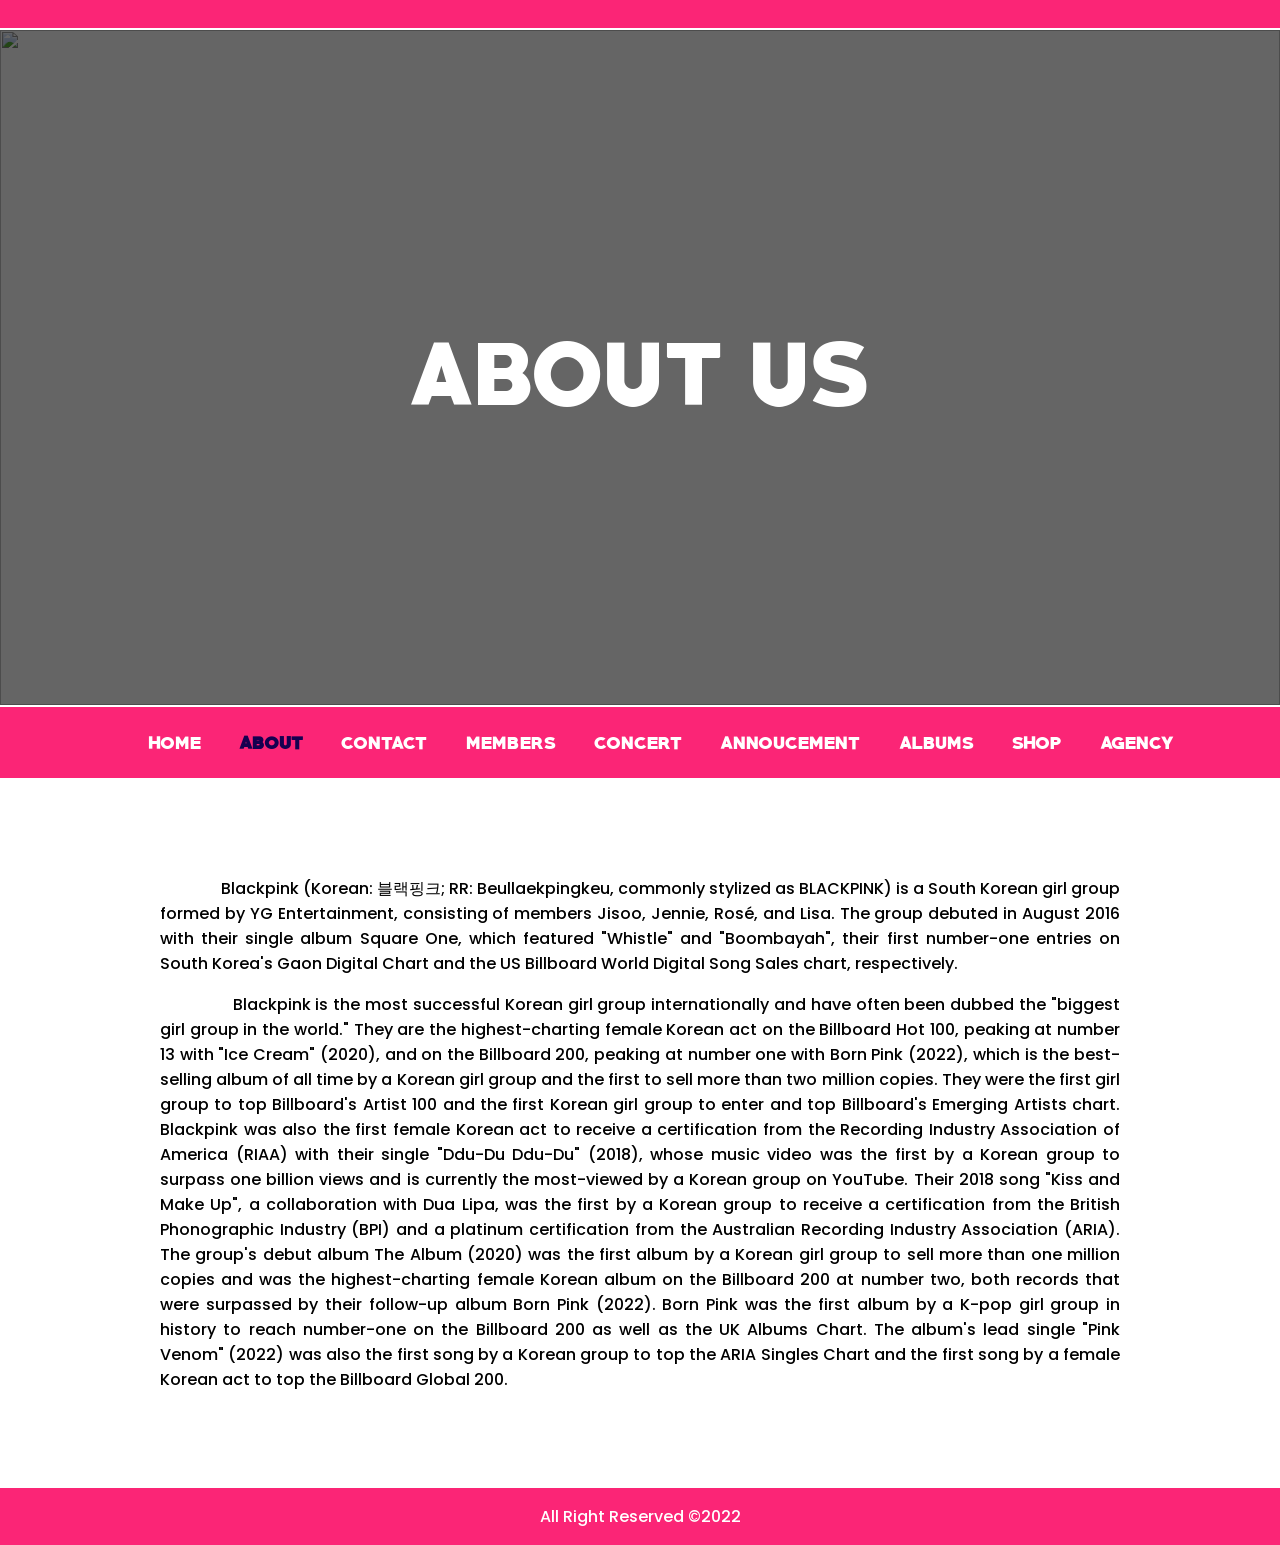
==== About.html @ 5ec8759b "first" ====
<!DOCTYPE html>
<html lang="en">
<head>
    <meta charset="UTF-8">
    <meta http-equiv="X-UA-Compatible" content="IE=edge">
    <meta name="viewport" content="width=device-width, initial-scale=1.0">
    <title>ABOUT</title>

    <!-- CSS -->
    <link rel="stylesheet" href="CSS/style.css">
</head>
<body>
    <main>
        <section id="navbar-top">
            <div class="navbar-top">
                <a href="" class="brand"><img src="images/logo.png" alt=""></a>
            </div>
        </section>
        <section id="background">
            
            <div class="background-img">
                <div class="overlay"></div>
                <div class="text-overlay">ABOUT US</div>
                <img src="images/background.jpg" alt="">
            </div>
            
        </section>
        <section id="navbar-main">
            <div class="navbar-main">
                <div class="nav-logo">
                    <div class="nav-res-img">
                        <img src="images/logo.png" alt="">
                    </div>
                </div>
                <ul>
                    
                    <li>
                        <a href="index.html" class="nav-links">Home</a>
                    </li>
                    <li>
                        <a href="About.html" class="nav-links active">About</a>
                    </li>
                    <li>
                        <a href="Contact.html" class="nav-links">Contact</a>
                    </li>
                    <li>
                        <a href="Members.html" class="nav-links">Members</a>
                    </li>
                    <li>
                        <a href="Concert.html" class="nav-links">Concert</a>
                    </li>
                    <li>
                        <a href="Annoucement.html" class="nav-links">Annoucement</a>
                    </li>
                    <li>
                        <a href="Albums.html" class="nav-links">Albums</a>
                    </li>
                    <li>
                        <a href="Shop.html" class="nav-links">Shop</a>
                    </li>
                    <li>
                        <a href="Agency.html" class="nav-links">Agency</a>
                    </li>
                </ul>
            </div>
        </section>
        <section id="about">
            <div class="about-content">
                <p>
                    &nbsp;&nbsp;&nbsp;&nbsp;&nbsp;&nbsp;&nbsp;&nbsp;&nbsp;&nbsp;&nbsp;&nbsp;&nbsp;&nbsp;&nbsp;Blackpink (Korean: 블랙핑크; RR: Beullaekpingkeu, commonly stylized as BLACKPINK) is a South Korean girl group formed by YG Entertainment, consisting of members Jisoo, Jennie, Rosé, and Lisa. The group debuted in August 2016 with their single album Square One, which featured "Whistle" and "Boombayah", their first number-one entries on South Korea's Gaon Digital Chart and the US Billboard World Digital Song Sales chart, respectively.
                </p>
                <p>
                    &nbsp;&nbsp;&nbsp;&nbsp;&nbsp;&nbsp;&nbsp;&nbsp;&nbsp;&nbsp;&nbsp;&nbsp;&nbsp;&nbsp;&nbsp;Blackpink is the most successful Korean girl group internationally and have often been dubbed the "biggest girl group in the world." They are the highest-charting female Korean act on the Billboard Hot 100, peaking at number 13 with "Ice Cream" (2020), and on the Billboard 200, peaking at number one with Born Pink (2022), which is the best-selling album of all time by a Korean girl group and the first to sell more than two million copies. They were the first girl group to top Billboard's Artist 100 and the first Korean girl group to enter and top Billboard's Emerging Artists chart. Blackpink was also the first female Korean act to receive a certification from the Recording Industry Association of America (RIAA) with their single "Ddu-Du Ddu-Du" (2018), whose music video was the first by a Korean group to surpass one billion views and is currently the most-viewed by a Korean group on YouTube. Their 2018 song "Kiss and Make Up", a collaboration with Dua Lipa, was the first by a Korean group to receive a certification from the British Phonographic Industry (BPI) and a platinum certification from the Australian Recording Industry Association (ARIA). The group's debut album The Album (2020) was the first album by a Korean girl group to sell more than one million copies and was the highest-charting female Korean album on the Billboard 200 at number two, both records that were surpassed by their follow-up album Born Pink (2022). Born Pink was the first album by a K-pop girl group in history to reach number-one on the Billboard 200 as well as the UK Albums Chart. The album's lead single "Pink Venom" (2022) was also the first song by a Korean group to top the ARIA Singles Chart and the first song by a female Korean act to top the Billboard Global 200.
                </p>
            </div>
        </section>
    </main>
    <footer>
        <div class="footer">
            All Right Reserved &copy;2022
        </div>
    </footer>
</body>
</html>
---- CSS/style.css ----
/* Body */
body {
    margin: 0;
    padding: 0;
    background-color: var(--light-color);
}

/* Scrollbar */
::-webkit-scrollbar {
    width: 0;
}

/* Color */
:root {
    --primary-color: #FB2576;
    --secondary-color: #000000;
    --third-color: #150050;
    --fourth-color: #3F0071;
    --light-color: #FFFFFF;
}

/* Fonts */
@font-face {
    font-family: PrimeTime;
    src: url(../Fonts/PrimeTime/Primetime.ttf);
}
@font-face {
    font-family: Poppins;
    src: url(../Fonts/Poppins/Poppins-Medium.ttf);
}

/* Navbar Top */
.navbar-top {
    background-color: var(--primary-color);
    padding: 0.3em 1em;
    border-bottom: 2px solid var(--light-color);
}
.navbar-top img {
    width: 7em;
}

/* Background Image */
.background-img .overlay {
    position: absolute;
    background-color: #0000009a;
    width: 100%;
    height: 100%;
    color: var(--fourth-color);
    font-family: PrimeTime;
    transition: all 0.5s ease-in-out;
}
.background-img{
    width: 100%;
    position: relative;
    height: 75vh;
}
.background-img img {
    width: 100%;
    height: 100%;
    object-fit: cover;
}
.background-img .text-overlay {
    position: absolute;
    width: 100%;
    height: 100%;
    display: flex;
    justify-content: center;
    align-items: center;
    color: var(--light-color);
    cursor: pointer;
    font-family: PrimeTime;
    font-size: 5em;
    transition: all 0.5s ease-in-out;
}

/* Banner */
.bp-info img{
    padding-top: 330px;
    width: 100%;
    height: 700px;
    object-fit: cover;
    position: absolute;
    background-attachment: fixed;
    z-index: -1;
    opacity: 0.2;
}

/* Navbar */
.navbar-main {
    background-color: var(--primary-color);
    border-top: 2px solid var(--light-color);
    border-bottom: 2px solid var(--light-color);
    padding: 1.5em;
}
.navbar-main ul{
    margin: 0;
    display: flex;
    justify-content: center;
    list-style: none;
}
.navbar-main .nav-links{
    padding: 1.2em;
    text-decoration: none;
    font-family: PrimeTime;
    text-transform: uppercase;
    color: var(--light-color);
    transition: all ease-in-out 0.3s;
}
.navbar-main .active {
    font-weight: bold;
    color: var(--third-color);
}
.navbar-main .nav-links:hover {
    color: var(--third-color);
}
.nav-logo img {
    display: none;
}

/* About */
.about-content, .contact-content, .members-info, .concert-content, .ann-content, .albums-cards, .shop-cards, .brand-logo {
    padding: 5em 10em;
    font-family: Poppins;
    text-align: justify;
}

/* Contact */
.contact-content ul{
    display: flex;
    justify-content: space-around;
    list-style: none;
}
.contact-content img{
    width: 70px;
    opacity: 0.4;
    transition: all ease-in-out 0.3s;
}
.contact-content img:hover{
    opacity: 1;
    transform: scale(1.5);
}

/* Members */
.members-cards-first img{
    width: 200px;
    transition: all ease-in-out 0.3s;
}
.members-cards-first .card {
    width: 50%;
    height: 420px;
    position: relative;
    border: 2px solid var(--primary-color);
    border-radius: 1.5em 0em;
    margin: 3em;
    padding: 2em;
    cursor: pointer;
}
.members-cards-first h3 {
    font-size: 2.5em;
    right: 0;
    bottom: 0;
    font-family: PrimeTime;
    padding: 4em 1em;
    position: absolute;
    transition: all ease-in-out 0.3s;
}
.members-cards-first {
    display: flex;
    justify-content: space-around;
}

.members-cards-first .card:hover {
    background: var(--primary-color);
    color: var(--light-color);
}
.members-cards-first .card:hover img {
    width: 360px;
}
.members-cards-first .card:hover h3 {
    padding: 0em 1em;
    text-shadow: 1px 1px 2px red, 0 0 1em blue, 0 0 0.2em blue;
}

/* Concert */
.concert-content .card-a {
    margin: 2em;
    border: 2px solid var(--primary-color);
    height: 40vh;
    background-color: var(--primary-color);
    display: flex;
    padding: 0 3em;
    justify-content: space-around;
    color: var(--light-color);
}
.concert-content .concert-loc {
    padding-left: 1.5em;
}
.concert-content .concert-title {
    font-family: PrimeTime;
    font-size: 1.5em
}
.concert-content .card-a img {
    height: 100%;
}
.concert-content button {
    padding: 0.5em;
    background: transparent;
    box-shadow: none;
    color: var(--light-color);
    font-family: PrimeTime;
    cursor: pointer;
    border: 1.5px solid var(--light-color);
    transition: 0.3s all ease-in-out;
}
.concert-content button:hover {
    padding: 0.5em;
    background: var(--light-color);
    box-shadow: none;
    color: var(--primary-color);
    font-family: PrimeTime;
    cursor: pointer;
    border: 1.5px solid var(--light-color);
}

/* Annocement */
.ann-content {
    display: flex;
    justify-content: space-evenly;
}
.ann-content img {
    width: 300px;
}
.ann-content .ann-title {
    font-size: 1.4em;
    font-weight: bold;
}
.ann-card-main {
    background-color: var(--primary-color);
    padding: 2em;
    display: inline-block;
    cursor: pointer;
    color: var(--light-color);
}
.ann-card {
    margin-left: 1em;
    margin-bottom: 1em;
    text-align: left;
    font-size: 10px;
    background: #0000003A;   
    padding: 2em 10em;
    padding-left: 2em;
    color: var(--light-color);
}
.ann-card:nth-child(3) {
    margin-bottom: 0em;
}
.ann-card a {
    color: var(--light-color);
}
.ann-card img {
    width: 150px;
}

/* Albums */
.albums-cards {
    display: flex;
    justify-content: center;
    cursor: pointer;
}
.albums-cards .card-alb {
    margin: 0 2em ;
    margin-bottom: 0;
    border: 2px solid var(--primary-color);
    text-align: center;
    font-family: PrimeTime;
}
.albums-cards .card-alb img {
    width: 250px;
    height: 250px;
    object-fit: cover;
}

/* Shop */
.shop-cards {
    display: flex;
    justify-content: center;
    cursor: pointer;
}
.shop-cards .shop-item {
    margin: 0 2em ;
    margin-bottom: 0;
    border: 2px solid var(--primary-color);
    text-align: center;
    font-family: Poppins;
}
.shop-cards .shop-item img {
    width: 250px;
    height: 250px;
    object-fit: cover;
}
.shop-cards .buy{
    display: flex;
    justify-content: space-around;
    padding: 1.5em;
}
.shop-cards .buy button {
    border: 2px solid var(--primary-color);
    padding: 0.4em 1.5em;
    font-family: Poppins;
    font-weight: bold;
    color: var(--primary-color);
    background-color: transparent;
    transition: all ease-in-out 0.5s;
}
.shop-cards .buy button:hover {
    color: var(--light-color);
    background-color: var(--primary-color);
}
.shop-cards .title-shop {
    font-weight: bold;
}

/* Agency */
.brand-logo .logo {
    width: 100%;
    display: flex;
    align-items: center;
    justify-self: center;
}
.brand-logo {
    justify-content: center;
    display: block;
    align-items: center;
}
.brand-logo img{
    width: 100%;
    object-fit: contain;
    height: 300px;
}

/* Footer */
.footer {
    background-color: var(--primary-color);
    padding: 1em 7em;
    text-align: center;
    font-family: Poppins;
    color: var(--light-color)
}


/* Responsive */
@media (max-width: 992px) {
    /* Navbar */
    .navbar-top {
        display: none;
    }

    /* Background */
    .background-img {
        position: relative;
        height: 30vh;
    }
    .background-img .overlay {
        position: absolute;
        background-color: #0000009a;
        width: 100%;
        height: 100%;
        display: flex;
        color: var(--fourth-color);
        font-family: poppins;
        transition: all 0.5s ease-in-out;
    }
    .background-img .text-overlay {
        position: absolute;
        width: 100%;
        height: 100%;
        display: flex;
        justify-content: center;
        align-items: center;
        color: var(--light-color);
        cursor: pointer;
        font-family: PrimeTime;
        font-size: 1.5em;
        transition: all 0.5s ease-in-out;
    }

    /* Navbar Main */
    .navbar-main {
        display: flex;
        justify-content: space-between;
        right: 0;
    }
    .navbar-main ul{
        display: block;
        text-align: end;    
        font-size: 0.7em;
        justify-content: baseline;
    }
    .nav-logo {
        width: 100%;
        height: 100%;
        display: flex;
        justify-content: baseline;
    }
    .nav-logo img{
        display: flex;
        justify-content: center;
        width: 100px;
        height: 100%;
    }

    /* About */
    .about-content{
        padding: 2em 3em;
        font-size: 0.8em;
        font-family: Poppins;
        text-align: justify;
    }

    /* Footer */
    .footer {
        background-color: var(--primary-color);
        padding: 1em 2em;
        font-size: 0.8em;
        text-align: center;
        font-family: Poppins;
        color: var(--light-color)
    }

    /* Contact */
    .contact-content ul{
        padding: 0;
        display: block;
    }
    .contact-content li{
        margin-top: 5em;
        display: flex;
        justify-content: center;
        align-items: center;
    }
    .contact-content li:nth-child(1){
        margin-top: 0em;
    }
    .contact-content ul img{
        display: block;
        width: 50px;
        opacity: 1;
        transition: all ease-in-out 0.3s;
    }

    /* Members */
    .members-info{
        padding: 2em 3em;
        font-size: 0.8em;
    }
    .members-cards-first img{
        width: 110px;
        transition: all ease-in-out 0.3s;
    }
    .members-cards-first .card {
        width:  60%;
        height: 300px;
    }
    .members-cards-first h3 {
        font-size: 1.7em;
        padding: 11.5em 1em;
    }
    .members-cards-first {
        display: block;
        justify-content: space-around;
    }

    .members-cards-first .card:hover {
        background: var(--primary-color);
        color: var(--light-color);
    }
    .members-cards-first .card:hover img {
        width: 170px;
    }
    .members-cards-first .card:hover h3 {
        padding: 0em 0.7em;
        font-size: 3em;
        text-shadow: 1px 1px 2px red, 0 0 1em blue, 0 0 0.2em blue;
    }
    .members-cards-first .card:hover p {
        display: none;
    }

        
    /* Concert */
    .concert-content {
        padding: 2em 3em;
        font-size: 0.8em;
    }
    .concert-content .card-a {
        margin: 1em;
        position: relative;
        border: 2px solid var(--primary-color);
        height: 30vh;
        background-color: var(--primary-color);
        display: block;
        padding: 0 3em;
        z-index: -2;
        justify-content: space-around;
        color: var(--light-color);
    }
    .concert-content .concert-loc {
        padding-left: 0em;
        font-size: 0.7em;
        text-align: center;
        z-index: 2;
    }
    .concert-content .concert-title {
        font-family: PrimeTime;
        font-size: 1.5em;
        text-align: center;
    }
    .concert-content .card-a img {
        height: 100%;
        opacity: 0.4;
        z-index: -1;
        position: absolute;
    }
    .concert-content button {
        font-size: 1em;
    }
    
    /* Annocement */
    .ann-content {
        padding: 2em 3em;
        font-size: 0.8em;
        display: block;
        font-size: 0.6em
    }
    .ann-content img {
        width: 180px;
    }
    .ann-content .ann-title {
        font-size: 1em;
        font-weight: bold;
    }
    .ann-card-main {
        background-color: var(--primary-color);
        padding: 2em;
        display: inline-block;
        cursor: pointer;
        color: var(--light-color);
    }
    .ann-card {
        margin: 0;
        margin-top: 1em;
        text-align: left;
        font-size: 10px;
        background: #0000003A;   
        padding: 2em 10em;
        padding-left: 2em;
        color: var(--light-color);
    }
    .ann-card:nth-child(3) {
        margin-bottom: 0em;
    }
    .ann-card a {
        color: var(--light-color);
    }
    .ann-card img {
        width: 150px;
    }

    /* Albums */
    .albums-cards {
        padding: 2em 3em;
        font-size: 0.8em;
        display: block;
        font-size: 0.6em
    }
    .albums-cards .card-alb {
        margin: 2em;
        border: 2px solid var(--primary-color);
        text-align: center;
        font-family: PrimeTime;
    }
    .albums-cards .card-alb:nth-child(1) {
        margin: 2em;
        border: 2px solid var(--primary-color);
        text-align: center;
        font-family: PrimeTime;
        margin-top: 0;
    }
    .albums-cards .card-alb img {
        width: 100%;
        height: 250px;
        object-fit: cover;
    }

    /* Shop */
    .shop-cards {
        padding: 2em 3em;
        font-size: 0.8em;
        display: block;
        font-size: 1em;
    }
    .shop-cards .shop-item {
        margin: 2 2em ;
        margin-bottom: 2em;
        border: 2px solid var(--primary-color);
        text-align: center;
        font-family: Poppins;
    }
    .shop-cards .shop-item img {
        width: 100%;
        height: 180px;
        object-fit: cover;
    }
    .shop-cards .buy{
        display: flex;
        justify-content: space-around;
        padding: 1.5em;
    }
    .shop-cards .buy button {
        border: 2px solid var(--primary-color);
        padding: 0.4em 1.5em;
        font-family: Poppins;
        font-weight: bold;
        font-size: 0.7em;
        color: var(--primary-color);
        background-color: transparent;
        transition: all ease-in-out 0.5s;
    }
    .shop-cards .buy button:hover {
        color: var(--light-color);
        background-color: var(--primary-color);
    }
    .shop-cards .title-shop {
        font-weight: bold;
        font-size: 0.7em;
    }

    /* Agency */
    .brand-logo .logo {
        width: 100%;
        display: flex;
        align-items: center;
        justify-self: center;
        font-size: 0.2em;
    }
    .brand-logo {
        padding: 2em 3em;
        font-size: 0.8em;
        display: block;
        cursor: pointer;
    }
    .brand-logo img{
        width: 100%;
        object-fit: contain;
        height: 200px;
    }

    /* Banner */
    .bp-info img{
        display: none;
    }
}
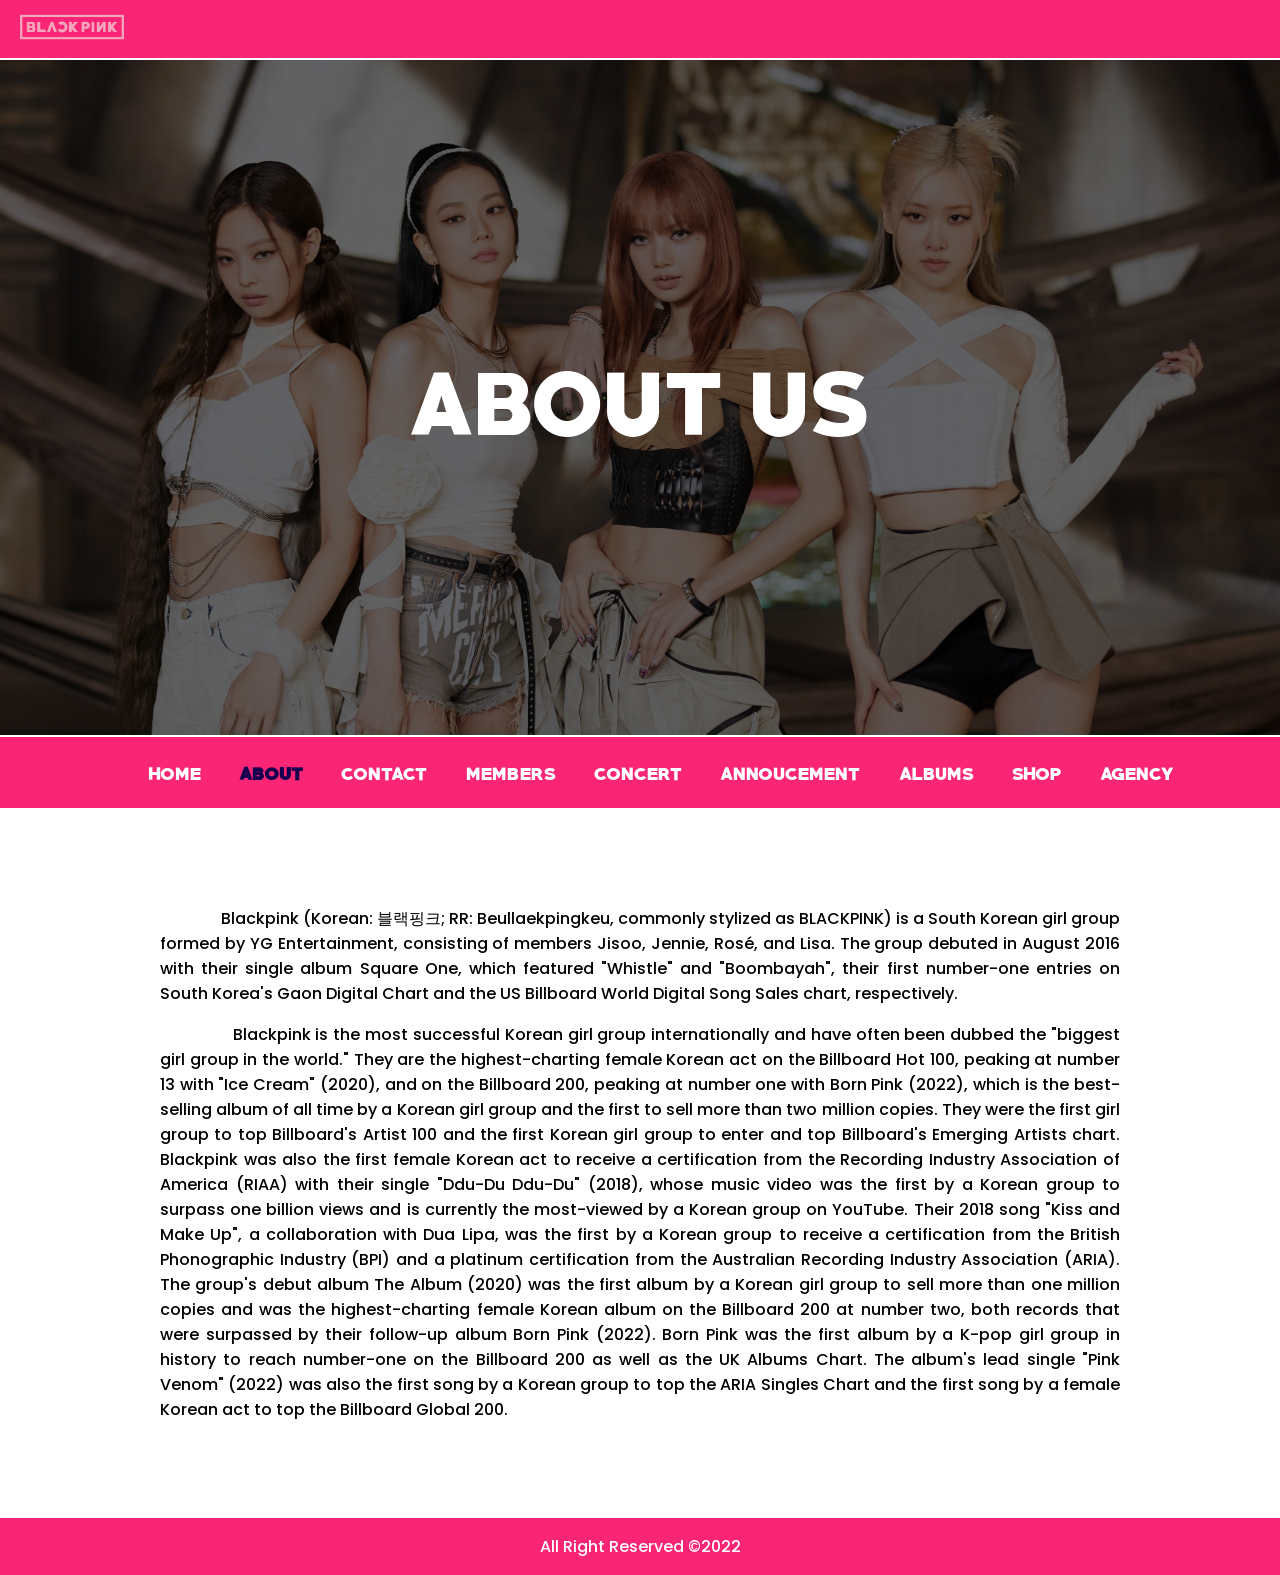
==== commit 17a64a18: "first" ====
--- a/About.html
+++ b/About.html
@@ -7,13 +7,13 @@
     <title>ABOUT</title>
 
     <!-- CSS -->
-    <link rel="stylesheet" href="CSS/style.css">
+    <link rel="stylesheet" href="./CSS/style.css">
 </head>
 <body>
     <main>
         <section id="navbar-top">
             <div class="navbar-top">
-                <a href="" class="brand"><img src="images/logo.png" alt=""></a>
+                <a href="" class="brand"><img src="./Images/logo.png" alt=""></a>
             </div>
         </section>
         <section id="background">
@@ -21,7 +21,7 @@
             <div class="background-img">
                 <div class="overlay"></div>
                 <div class="text-overlay">ABOUT US</div>
-                <img src="images/background.jpg" alt="">
+                <img src="./Images/background.jpg" alt="">
             </div>
             
         </section>
@@ -29,7 +29,7 @@
             <div class="navbar-main">
                 <div class="nav-logo">
                     <div class="nav-res-img">
-                        <img src="images/logo.png" alt="">
+                        <img src="./Images/logo.png" alt="">
                     </div>
                 </div>
                 <ul>
